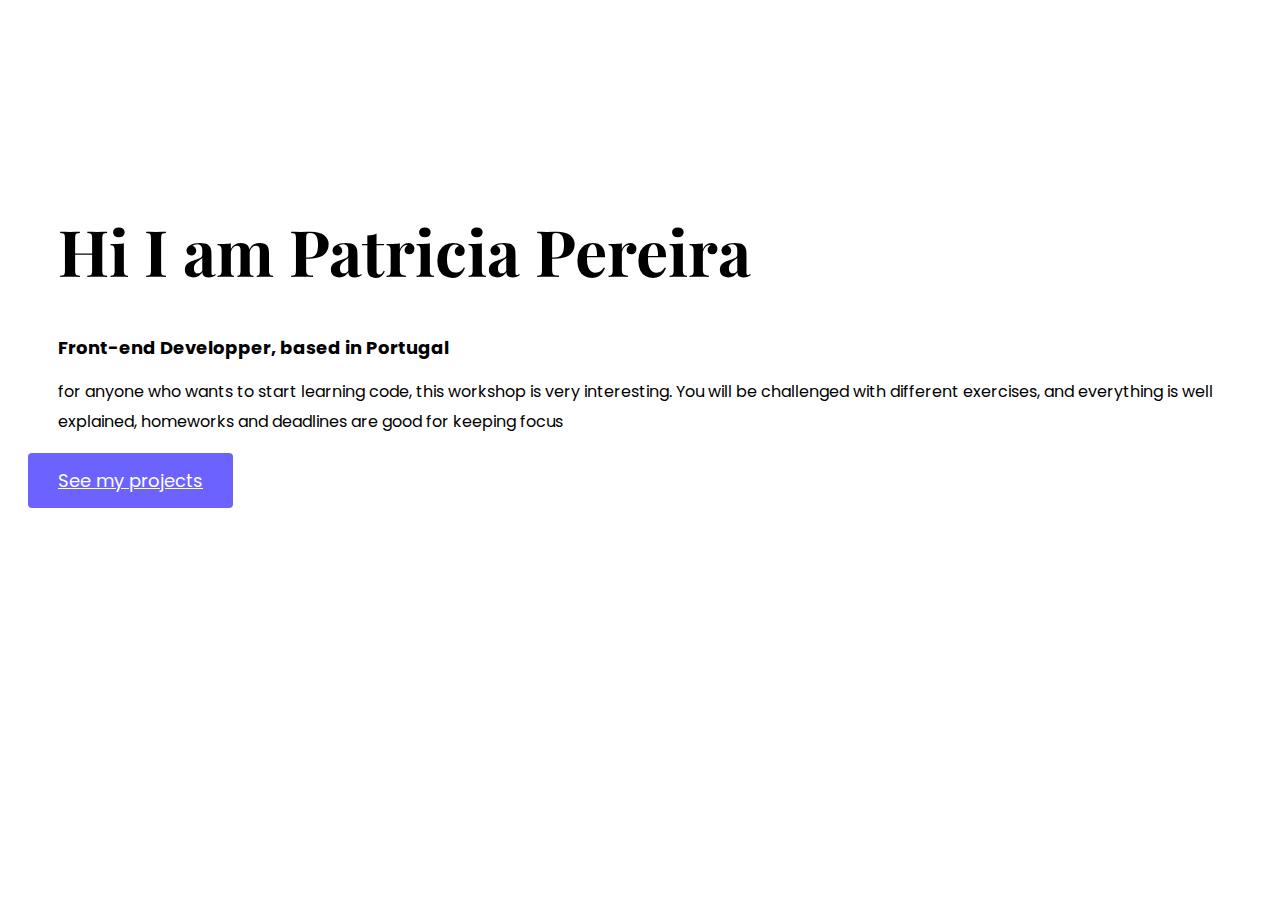
==== about.html @ b5f05b02 "making about page" ====
<!DOCTYPE html>
<html lang="en">
<head>
    <meta charset="UTF-8">
    <meta name="viewport" content="width=device-width, initial-scale=1.0">
    <link rel="preconnect" href="https://fonts.googleapis.com">
    <link rel="preconnect" href="https://fonts.gstatic.com" crossorigin>
    <link href="https://fonts.googleapis.com/css2?family=Playfair+Display:wght@700&family=Poppins:wght@500;700&display=swap" rel="stylesheet">
    <link href="https://cdn.jsdelivr.net/npm/bootstrap@5.3.2/dist/css/bootstrap.min.css" rel="stylesheet" integrity="sha384-T3c6CoIi6uLrA9TneNEoa7RxnatzjcDSCmG1MXxSR1GAsXEV/Dwwykc2MPK8M2HN" crossorigin="anonymous">
    <link rel="stylesheet" href="styles/portfolio.css">
    <script src="https://cdn.jsdelivr.net/npm/bootstrap@5.3.2/dist/js/bootstrap.bundle.min.js" integrity="sha384-C6RzsynM9kWDrMNeT87bh95OGNyZPhcTNXj1NW7RuBCsyN/o0jlpcV8Qyq46cDfL" crossorigin="anonymous"></script>
    <script src="https://kit.fontawesome.com/8e912699ba.js" crossorigin="anonymous"></script>
    <title>Document</title>
</head>
<body>
    <div class="about-section container">
        <div class="row">
            <div class="col-lg-6">
                <div class="about-section-content">
                    <h1 class="mb-4">Hi I am Patricia Pereira</h1>
                    <h2 class="mb-4">Front-end Developper, based in Portugal</h2>
                    <p class="mb-5">
                     for anyone who wants to start learning code, this workshop is very interesting. You will be challenged with different exercises, and everything is well explained, homeworks and deadlines are good for keeping focus
                    </p>
                </div>
                <a href="#" class="btn btn-branding mb-5">See my projects</a>
            </div>
            <div class="col-lg-6">
                <img src="images/patricia.png" alt="" class="img-fluid">
            </div>
        </div>
    </div>
</body>
</html>
---- styles/portfolio.css ----
:root{
    --branding-color: #6c63ff;
    --secondary-color: #f9f7fe;
    --heading-font-familiy: 'Playfair Display', serif;
    --default-font-familiy:'Poppins', sans-serif;
}
body{
    font-family: var(--default-font-familiy);
}
h1,h2,h3,h4,h5,h6{
    font-family: var(--heading-font-familiy);
    font-weight: bold;  
}
h1{
    font-size: 96px;
    line-height: 1.5;
}
h2 {
    font-size: 64px;
}
p{
    font-weight: normal;
    font-size: 16px;
    line-height: 30px;
}
.hero{
    background: var(--secondary-color);
    text-align: center;
    padding: 160px 20px;
}

.about-section {
    padding: 160px 20px;
}
.about-section h1 {
    font-size: 64px;
    line-height: 80px;
}
.about-section h2 {
    font-size: 18px;
    font-family: var(--default-font-familiy);
}

.about-section-content {
    margin: 30px;
}

.hero p {
    font-size: 36px;
    font-weight: bold;
    margin: 0;
    color: #272142;
}
.hero h2 {
    font-family: var(--default-font-familiy);
    font-weight: normal;
    line-height: 1.5;
    font-size: 24px;
}
.btn-branding {
   background-color: var(--branding-color);
   border-radius: 4px;
   color: white; 
   font-size: 18px;
   line-height: 27px;
   padding: 15px 30px;
}

.btn-branding-outline {
    border-radius: 4px;
    color: var(--branding-color); 
    border: 1px solid var(--branding-color);
    font-size: 18px;
    line-height: 27px;
    padding: 15px 30px;
}
.project-description {
    padding: 120px 60px;
}
@media (max-width: 992px) {
    h1 {
        font-size: 48px;
        line-height: 56px;
    }
    h2 {
        font-size: 44px;
    }
    .project-description{
        padding: 0;
        text-align: center;
    }
    .hero {
        padding: 80px 20px;
    }
    .hero p {
        font-size: 28px;
    }
    .about-section {
        text-align: center;
        padding: 0;
    }
}
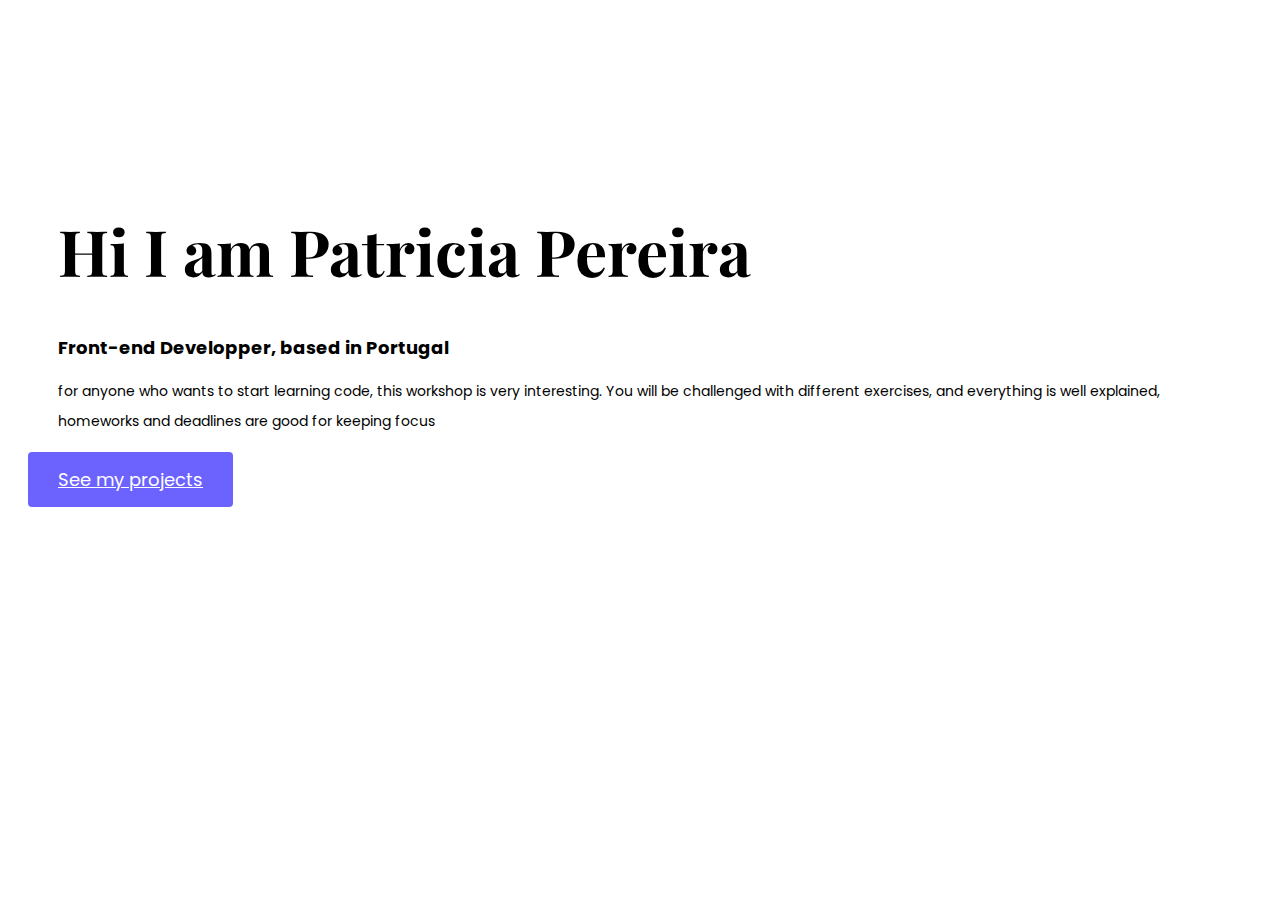
==== commit 7d90fee4: "Adding work.html page" ====
--- a/about.html
+++ b/about.html
@@ -13,10 +13,10 @@
     <title>Document</title>
 </head>
 <body>
-    <div class="about-section container">
+    <div class="content-container container">
         <div class="row">
             <div class="col-lg-6">
-                <div class="about-section-content">
+                <div class="content">
                     <h1 class="mb-4">Hi I am Patricia Pereira</h1>
                     <h2 class="mb-4">Front-end Developper, based in Portugal</h2>
                     <p class="mb-5">
--- a/styles/portfolio.css
+++ b/styles/portfolio.css
@@ -29,19 +29,29 @@
     padding: 160px 20px;
 }
 
-.about-section {
+.content-container {
     padding: 160px 20px;
 }
-.about-section h1 {
+.content h1 {
     font-size: 64px;
     line-height: 80px;
 }
-.about-section h2 {
+.content h2 {
     font-size: 18px;
     font-family: var(--default-font-familiy);
 }
 
-.about-section-content {
+.content h3 {
+    font-size: 24px;
+    line-height: 1.5;
+    font-family: var(--default-font-familiy);
+}
+
+.content p {
+    font-size: 14px;
+}
+
+.content {
     margin: 30px;
 }
 
@@ -95,7 +105,7 @@
     .hero p {
         font-size: 28px;
     }
-    .about-section {
+    .content {
         text-align: center;
         padding: 0;
     }
